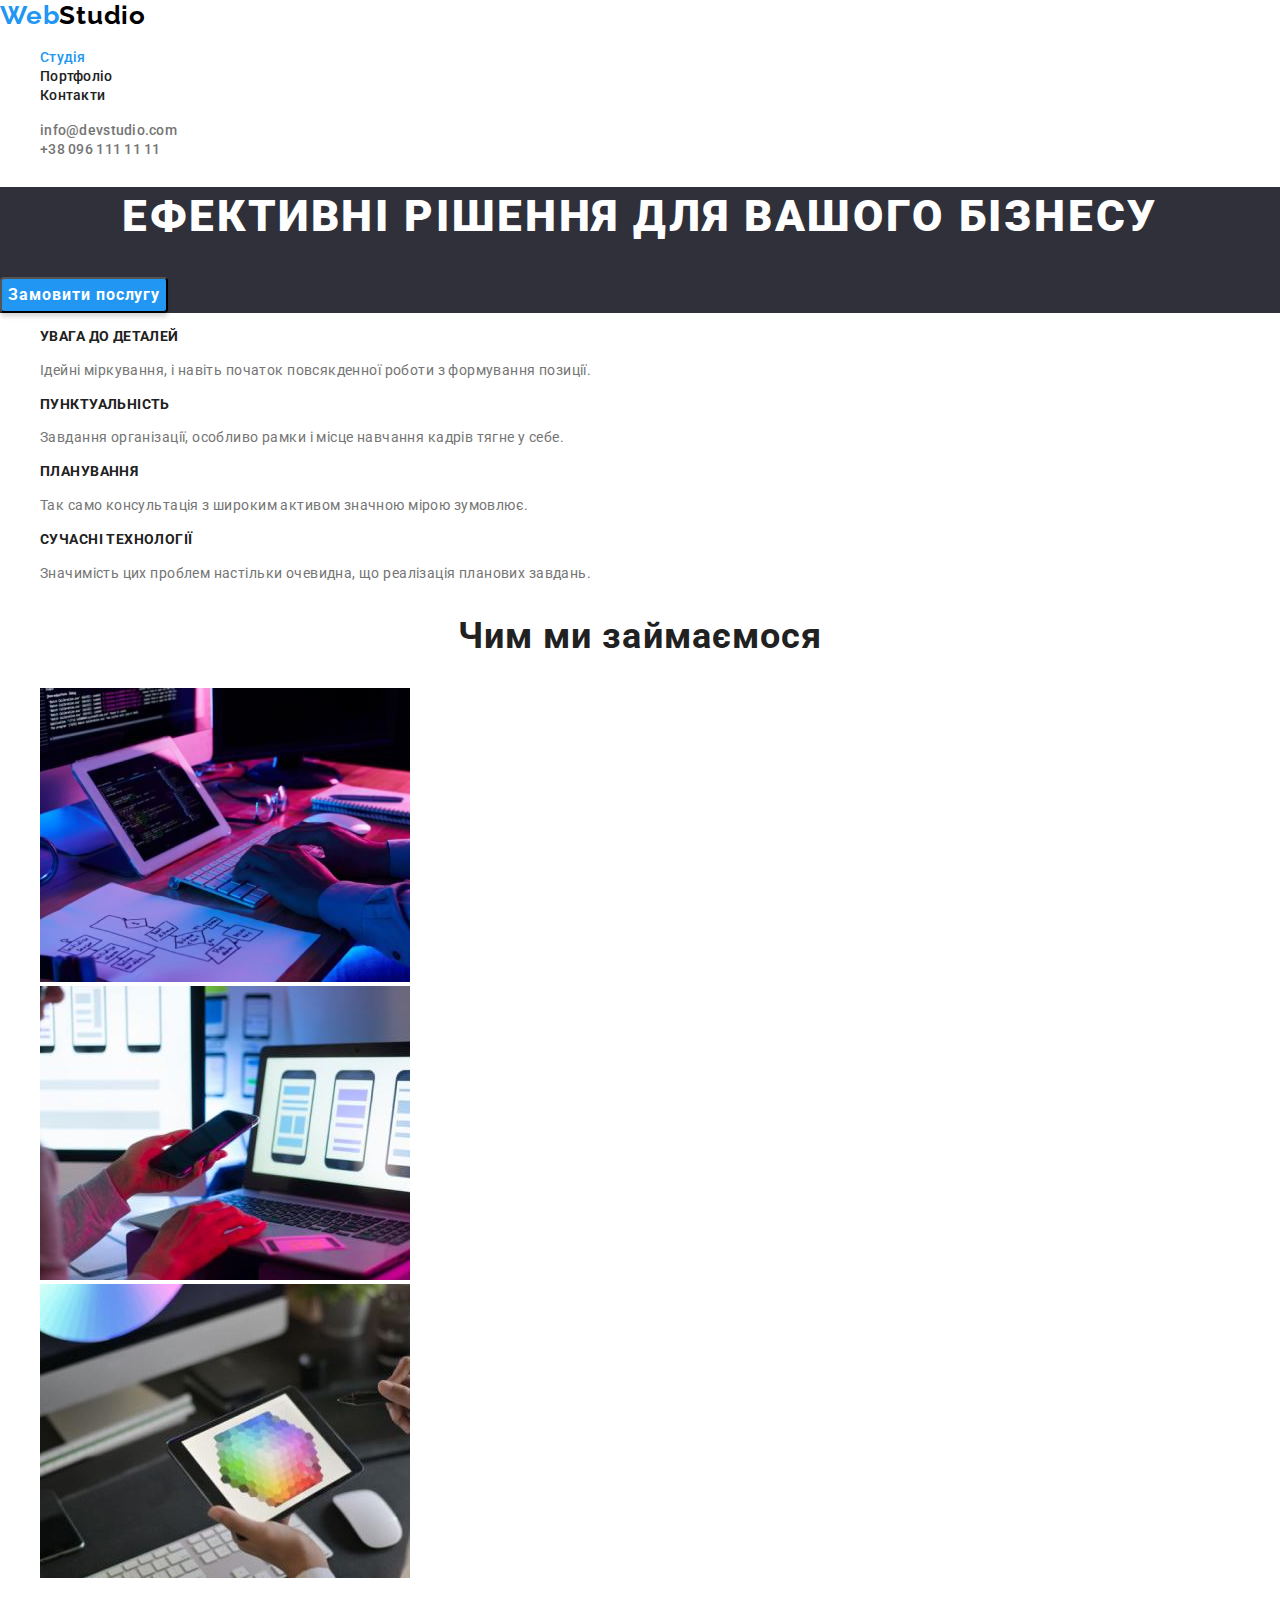
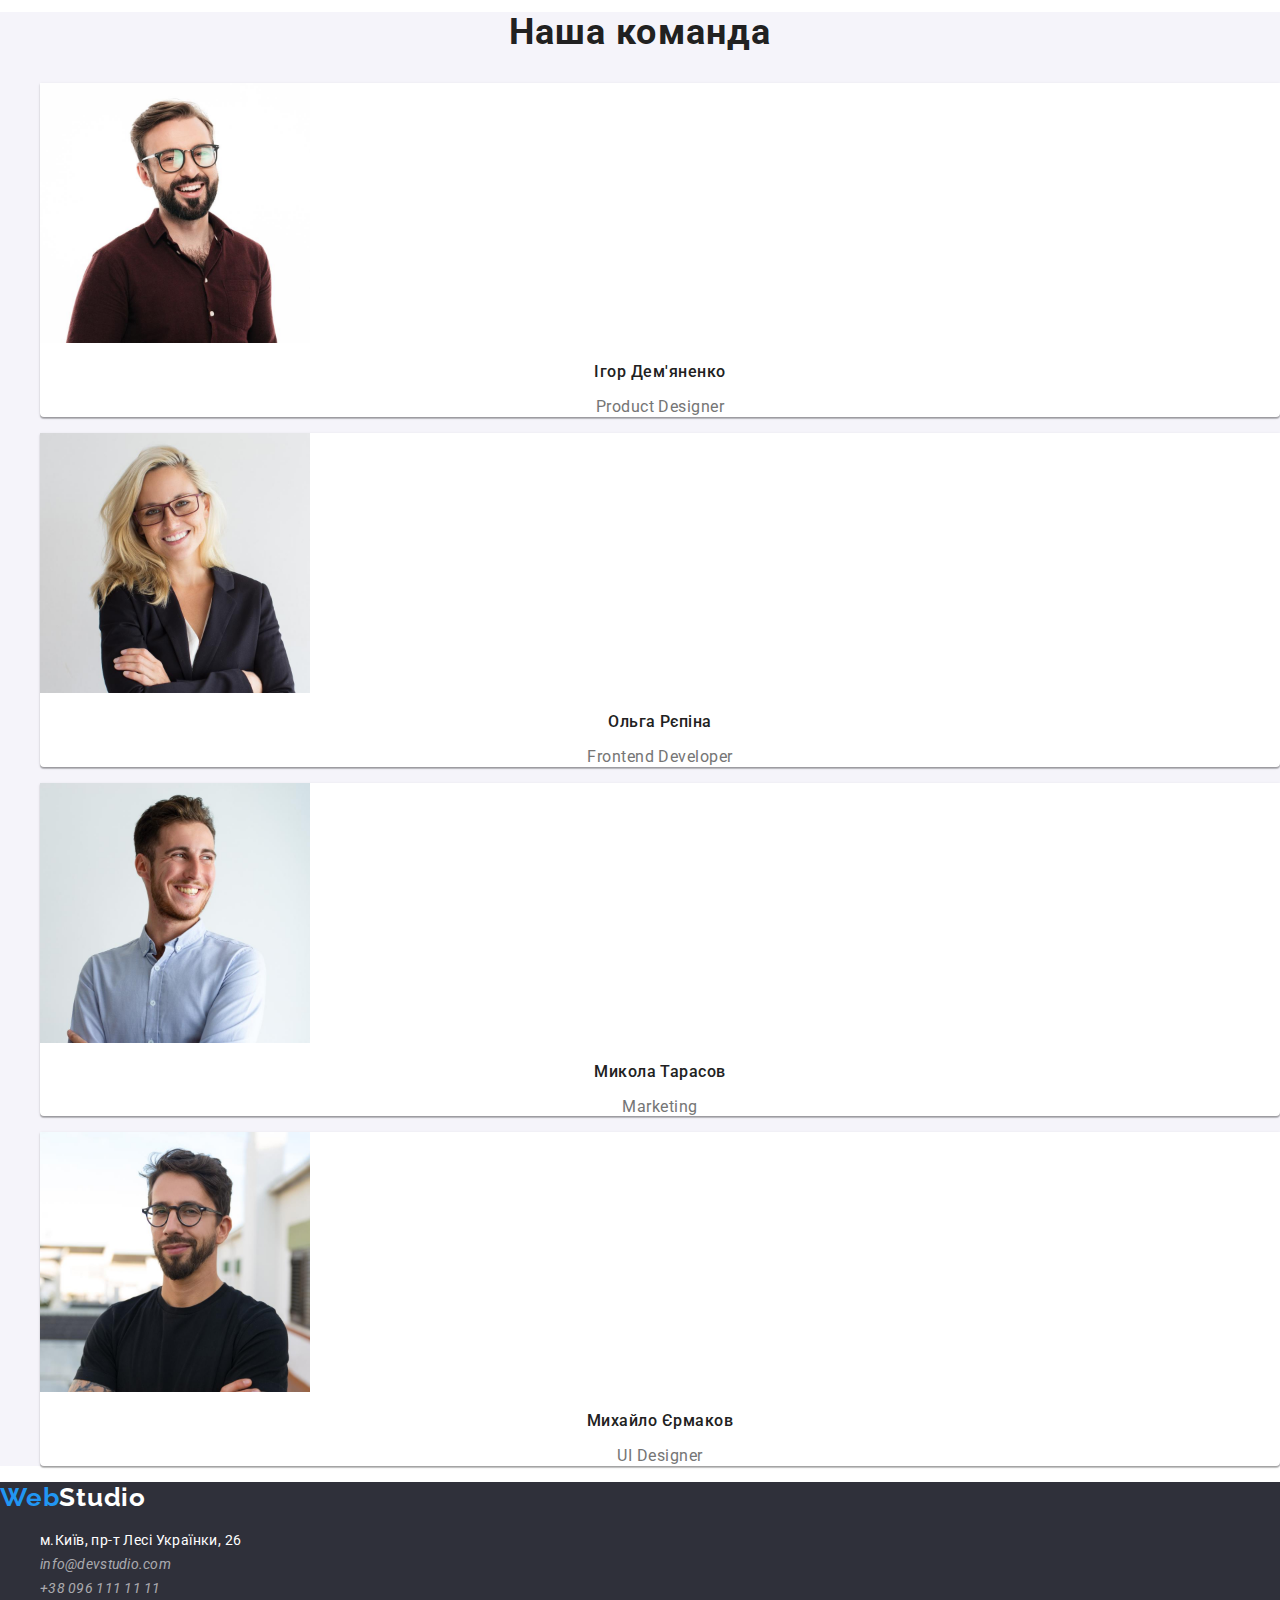
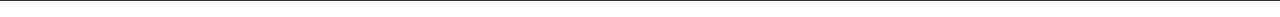
==== index.html @ 3cb0ad1c "Clone" ====
<!DOCTYPE html>
<html lang="en">
  <head>
    <meta charset="UTF-8" />
    <meta http-equiv="X-UA-Compatible" content="IE=edge" />
    <meta name="viewport" content="width=device-width, initial-scale=1.0" />
    <title>Web Studio</title>
    <link rel="preconnect" href="https://fonts.googleapis.com" />
    <link rel="preconnect" href="https://fonts.gstatic.com" crossorigin />
    <link
      href="https://fonts.googleapis.com/css2?family=Raleway:wght@700&family=Roboto:wght@400;500;700;900&display=swap"
      rel="stylesheet"
    />
    <link rel="stylesheet" href="./css/styles.css" />
  </head>
  <body>
    <!-- upper upper head-->
    <header>
      <nav>
        <a class="link" href="./index.html" rel="nofollow noopener noreferrer"><span class="logo fpart">Web</span><span class="logo spart">Studio</span></a>
        <ul class="ul">
          <li><a class="link nav current" href="./index.html">Студія</a></li>
          <li>
            <a
              class="link nav"
              href="./portfolio.html"
              rel="nofollow noopener noreferrer"
              >Портфоліо</a
            >
          </li>
          <li>
            <a class="link nav" href="" rel="nofollow noopener noreferrer"
              >Контакти</a
            >
          </li>
        </ul>
      </nav>
      <ul class="ul">
        <li>
          <a class="link tel-mail" href="mailto:info@devstudio.com"
            >info@devstudio.com</a
          >
        </li>
        <li>
          <a class="link tel-mail" href="tel:+380961111111"
            >+38 096 111 11 11</a
          >
        </li>
      </ul>
    </header>
    <!-- Main content -->
    <main>
      <!-- main head -->
      <section class="head-section">
        <h1 class="head-title">Ефективні рішення для вашого бізнесу</h1>
        <button class="btn" type="button">Замовити послугу</button>
      </section>
      <!-- features -->
      <section class="feat-section">
        <h2 class="visually-hidden">Особливості</h2>
        <ul class="ul">
          <li>
            <h3 class="feat-title">УВАГА ДО ДЕТАЛЕЙ</h3>
            <p class="feat-text">
              Ідейні міркування, і навіть початок повсякденної роботи з
              формування позиції.
            </p>
          </li>
          <li>
            <h3 class="feat-title">ПУНКТУАЛЬНІСТЬ</h3>
            <p class="feat-text">
              Завдання організації, особливо рамки і місце навчання кадрів тягне
              у себе.
            </p>
          </li>
          <li>
            <h3 class="feat-title">ПЛАНУВАННЯ</h3>
            <p class="feat-text">
              Так само консультація з широким активом значною мірою зумовлює.
            </p>
          </li>
          <li>
            <h3 class="feat-title">СУЧАСНІ ТЕХНОЛОГІЇ</h3>
            <p class="feat-text">
              Значимість цих проблем настільки очевидна, що реалізація планових
              завдань.
            </p>
          </li>
        </ul>
      </section>
      <!-- what we do -->
      <section class="wwd">
        <h2 class="wwd-title">Чим ми займаємося</h2>
        <ul class="ul">
          <li>
            <a class="link" href=""
              ><img
                src="./img/1.jpg"
                alt="Десктопні додатки"
                width="370"
                height="294"
            /></a>
          </li>
          <li>
            <a class="link" href=""
              ><img
                src="./img/7.jpg"
                alt="Мобільні додатки"
                width="370"
                height="294"
            /></a>
          </li>
          <li>
            <a class="link" href=""
              ><img
                src="./img/2.jpg"
                alt="Дизайнерські рішення"
                width="370"
                height="294"
            /></a>
          </li>
        </ul>
      </section>
      <!-- team -->
      <section class="team-section">
        <h2 class="team-title">Наша команда</h2>
        <ul class="ul">
          <li class="our-team">
            <img
              src="./img/6.jpg"
              alt="Фото Ігоря Дем'яненко"
              width="270"
              height="260"
            />
            <h3 class="name-team">Ігор Дем'яненко</h3>
            <p class="post-team">Product Designer</p>
          </li>
          <li class="our-team">
            <img
              src="./img/3.jpg"
              alt="Фото Ольги Рєпіної"
              width="270"
              height="260"
            />
            <h3 class="name-team">Ольга Рєпіна</h3>
            <p class="post-team">Frontend Developer</p>
          </li>
          <li class="our-team">
            <img
              src="./img/4.jpg"
              alt="Фото Миколи Тарасова"
              width="270"
              height="260"
            />
            <h3 class="name-team">Микола Тарасов</h3>
            <p class="post-team">Marketing</p>
          </li>
          <li class="our-team">
            <img
              src="./img/5.jpg"
              alt="Фото Михайла Єрмакова"
              width="270"
              height="260"
            />
            <h3 class="name-team">Михайло Єрмаков</h3>
            <p class="post-team">UI Designer</p>
          </li>
        </ul>
      </section>
    </main>
    <!-- footer nav -->
    <footer class="footer-page">
      <a class="link" href="./index.html" rel="nofollow noopener noreferrer"><span class="logo fpart">Web</span><span
          class="logo spart-two">Studio</span></a>
      <address>
        <ul class="ul">
          <li><a href="https://goo.gl/maps/7EX5AYGq3iekq83L7" class="link nav-adress" target="_blank"
              rel="nofollow noopener noreferrer">м.Київ, пр-т Лесі Українки, 26</a>
          </li>
          <li>
            <a class="link nav footer-tel-mail" href="mailto:info@devstudio.com">info@devstudio.com</a>
          </li>
          <li>
            <a class="link nav footer-tel-mail" href="tel:+380961111111">+38 096 111 11 11</a>
          </li>
        </ul>
      </address>
    </footer>
  </body>
</html>
---- css/styles.css ----
/*main page*/
:root {
  --main-font-color: #212121;
  --secondary-font-color: #2196f3;
  --secondary-font-family: "Raleway", sans-serif;
  --bg-color: #ffffff;
  --color-telmail: #757575;
}

body {
  margin: 0;
  font-family: "Roboto", sans-serif;
  color: var(--main-font-color);
  background-color: var(--bg-color);
  letter-spacing: 0.03em;
}
.ul {
  list-style: none;
}
.logo {
  font-family: "Raleway";
  font-weight: 700;
  font-size: 26px;
  line-height: 1.19;
  letter-spacing: 0.03em;
}
.fpart {
  color: var(--secondary-font-color);
}
.spart {
  color: #000000;
}
.link {
  text-decoration: none;
}

.nav {
  font-weight: 500;
  font-size: 14px;
  line-height: 1.14;
  letter-spacing: 0.02em;
  color: var(--main-font-color);
}
.nav:hover,
.nav:focus {
  color: var(--secondary-font-color);
}
.current{
  color: var(--secondary-font-color);
}
.tel-mail {
  font-weight: 500;
  font-size: 14px;
  line-height: 1.14;
  letter-spacing: 0.02em;
  color: var(--color-telmail);
}
.tel-mail:hover,
.tel-mail:focus {
  color: var(--secondary-font-color);
}
.head-section {
  background-color: #2f303a;
}
.head-title {
  font-weight: 900;
  font-size: 44px;
  line-height: 1.36;
  text-align: center;
  letter-spacing: 0.06em;
  text-transform: uppercase;
  color: var(--bg-color);
}
.btn {
  font-family: inherit;
  font-weight: 700;
  font-size: 16px;
  line-height: 1.87;
  display: flex;
  align-items: center;
  text-align: center;
  letter-spacing: 0.06em;
  color: var(--bg-color);
  background: var(--secondary-font-color);
  box-shadow: 0px 4px 4px rgba(0, 0, 0, 0.15);
  border-radius: 4px;
  cursor: pointer;
}
.btn:hover,
.btn:focus,
.btn:active {
  background-color: #188ce8;
}
.visually-hidden {
  position: absolute;
  width: 1px;
  height: 1px;
  margin: -1px;
  border: 0;
  padding: 0;
  white-space: nowrap;
  clip-path: inset(100%);
  clip: rect(0 0 0 0);
  overflow: hidden;
}
.feat-section,
.wwd {
  background-color: var(--bg-color);
}
.feat-title {
  font-weight: 700;
  font-size: 14px;
  line-height: 1.14;
  letter-spacing: 0.03em;
  text-transform: uppercase;
  color: var(--main-font-color);
}
.feat-text {
  font-weight: 400;
  font-size: 14px;
  line-height: 1.71;
  letter-spacing: 0.03em;
  color: var(--color-telmail);
}
.wwd-title {
  font-weight: 700;
  font-size: 36px;
  line-height: 1.16;
  text-align: center;
  letter-spacing: 0.03em;
  color: var(--main-font-color);
}
.team-section {
  background-color: #f5f4fa;
}
.team-title {
  font-weight: 700;
  font-size: 36px;
  line-height: 1.16;
  text-align: center;
  letter-spacing: 0.03em;
  color: var(--main-font-color);
}
.our-team {
  background-color: var(--bg-color);
  box-shadow: 0px 1px 3px rgba(0, 0, 0, 0.12), 0px 1px 1px rgba(0, 0, 0, 0.14),
    0px 2px 1px rgba(0, 0, 0, 0.2);
  border-radius: 0px 0px 4px 4px;
}
.name-team {
  font-weight: 500;
  font-size: 16px;
  line-height: 1.18;
  text-align: center;
  letter-spacing: 0.03em;
  color: var(--main-font-color);
}
.post-team {
  font-weight: 400;
  font-size: 16px;
  line-height: 1.18;
  text-align: center;
  letter-spacing: 0.03em;
  color: var(--color-telmail);
}
.footer-page {
  background-color: #2f303a;
}
.nav-adress {
  font-family: inherit;
  font-style: normal;
  font-weight: 400;
  font-size: 14px;
  line-height: 1.71;
  letter-spacing: 0.03em;
  color: var(--bg-color);
}
.nav-adress:hover,
.nav-adress:focus {
  color: var(--secondary-font-color);
}
.footer-tel-mail {
  font-weight: 400;
  font-size: 14px;
  line-height: 1.71;
  color: rgba(255, 255, 255, 0.6);
}
.spart-two {
  color: #ffffff;
}
/* portfolio */
.title{
    position: absolute;
    width: 1px;
    height: 1px;
    margin: -1px;
    border: 0;
    padding: 0;
    white-space: nowrap;
    clip-path: inset(100%);
    clip: rect(0 0 0 0);
    overflow: hidden;
}
.btn-second {
  font-family: inherit;
  font-weight: 500;
  font-size: 16px;
  line-height: 1.62;
  text-align: center;
  letter-spacing: 0.03em;
  background-color: #f5f4fa;
  cursor: pointer;
}
.btn-second:hover,
.btn-second:focus,
.btn-second:active {
  background-color: var(--secondary-font-color);
  color: var(--bg-color);
}
.li-items {
  background: #ffffff;
  border: 1px solid #eeeeee;
}
.item-title {
  font-weight: 700;
  font-size: 18px;
  line-height: 2;
  letter-spacing: 0.06em;
  color: var(--main-font-color);
}
.item-text {
  font-weight: 400;
  font-size: 16px;
  line-height: 30px;
  letter-spacing: 0.03em;
  color: #757575;
}
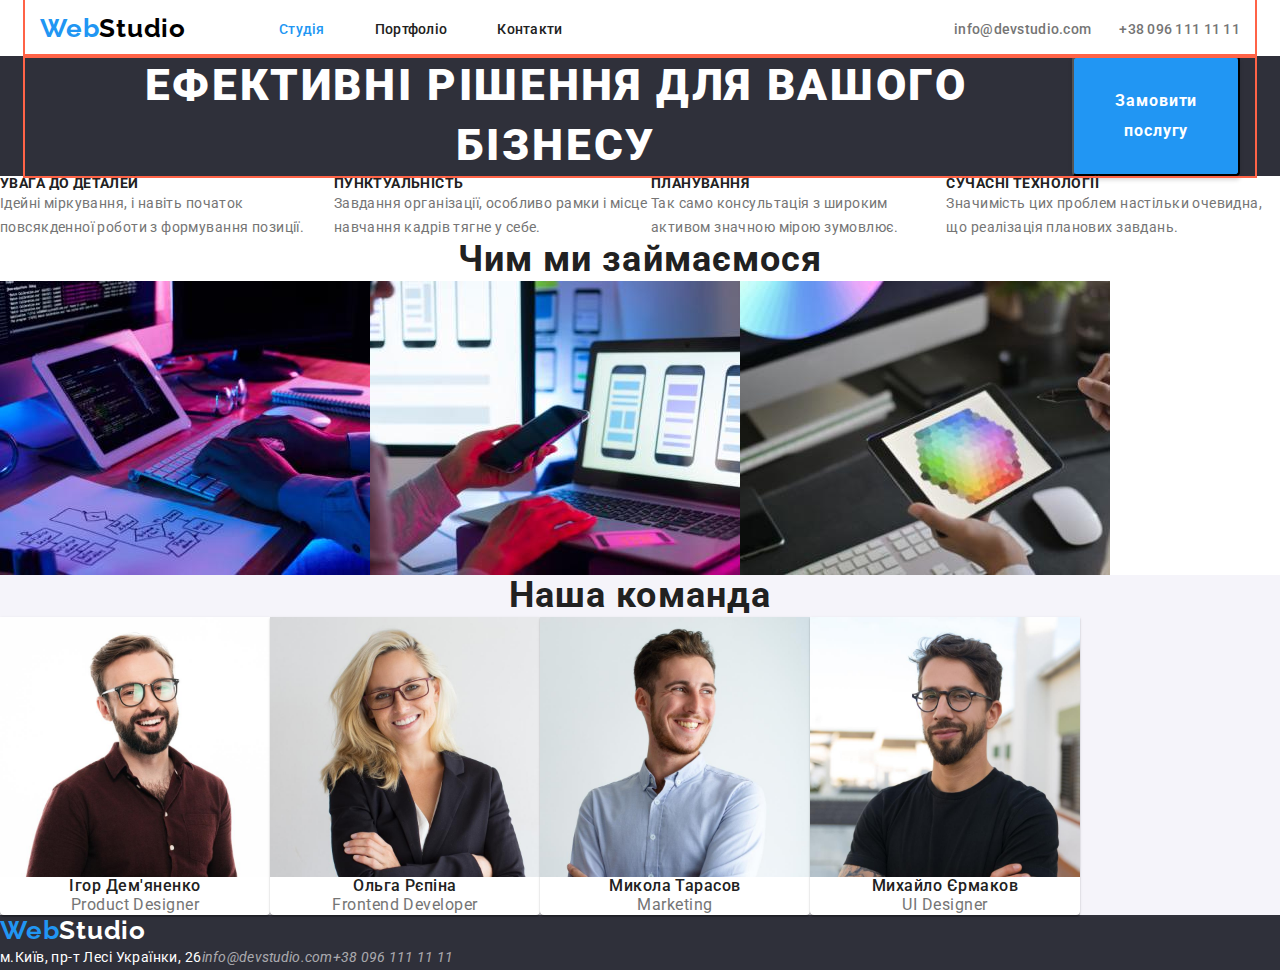
==== commit 440f703b: "Header fix" ====
--- a/index.html
+++ b/index.html
@@ -9,51 +9,47 @@
     <link rel="preconnect" href="https://fonts.gstatic.com" crossorigin />
     <link
       href="https://fonts.googleapis.com/css2?family=Raleway:wght@700&family=Roboto:wght@400;500;700;900&display=swap"
-      rel="stylesheet"
-    />
+      rel="stylesheet"/>
+    <link rel="stylesheet" href="https://cdnjs.cloudflare.com/ajax/libs/modern-normalize/1.1.0/modern-normalize.min.css"
+      integrity="sha512-wpPYUAdjBVSE4KJnH1VR1HeZfpl1ub8YT/NKx4PuQ5NmX2tKuGu6U/JRp5y+Y8XG2tV+wKQpNHVUX03MfMFn9Q=="
+      crossorigin="anonymous" referrerpolicy="no-referrer" />
     <link rel="stylesheet" href="./css/styles.css" />
   </head>
   <body>
-    <!-- upper upper head-->
+    <!-- upper head-->
     <header>
-      <nav>
-        <a class="link" href="./index.html" rel="nofollow noopener noreferrer"><span class="logo fpart">Web</span><span class="logo spart">Studio</span></a>
-        <ul class="ul">
+    <div class="header-container container">
+      <nav class="header-nav">
+        <a class="link" href="./index.html" rel="nofollow noopener noreferrer"><span class="logo fpart">Web</span><span
+            class="logo spart">Studio</span></a>
+        <ul class="ul list-nav">
           <li><a class="link nav current" href="./index.html">Студія</a></li>
           <li>
-            <a
-              class="link nav"
-              href="./portfolio.html"
-              rel="nofollow noopener noreferrer"
-              >Портфоліо</a
-            >
+            <a class="link nav" href="./portfolio.html" rel="nofollow noopener noreferrer">Портфоліо</a>
           </li>
           <li>
-            <a class="link nav" href="" rel="nofollow noopener noreferrer"
-              >Контакти</a
-            >
+            <a class="link nav" href="" rel="nofollow noopener noreferrer">Контакти</a>
           </li>
         </ul>
       </nav>
-      <ul class="ul">
+      <ul class="ul header-ul">
         <li>
-          <a class="link tel-mail" href="mailto:info@devstudio.com"
-            >info@devstudio.com</a
-          >
+          <a class="link tel-mail" href="mailto:info@devstudio.com">info@devstudio.com</a>
         </li>
         <li>
-          <a class="link tel-mail" href="tel:+380961111111"
-            >+38 096 111 11 11</a
-          >
+          <a class="link tel-mail" href="tel:+380961111111">+38 096 111 11 11</a>
         </li>
       </ul>
+    </div>
     </header>
     <!-- Main content -->
     <main>
       <!-- main head -->
       <section class="head-section">
-        <h1 class="head-title">Ефективні рішення для вашого бізнесу</h1>
+        <div class="container main">
+          <h1 class="head-title">Ефективні рішення для вашого бізнесу</h1>
         <button class="btn" type="button">Замовити послугу</button>
+      </div>
       </section>
       <!-- features -->
       <section class="feat-section">
--- a/css/styles.css
+++ b/css/styles.css
@@ -1,4 +1,4 @@
-/*main page*/
+/*main css start*/
 :root {
   --main-font-color: #212121;
   --secondary-font-color: #2196f3;
@@ -6,7 +6,17 @@
   --bg-color: #ffffff;
   --color-telmail: #757575;
 }
-
+h1, h2, h3, p, ul, li{
+  margin: 0;
+  padding: 0;
+}
+.container{
+  padding:0 15px;
+  width: 1200px;
+  margin: auto;
+  display: flex;
+  outline: 2px solid tomato;
+}
 body {
   margin: 0;
   font-family: "Roboto", sans-serif;
@@ -14,7 +24,29 @@
   background-color: var(--bg-color);
   letter-spacing: 0.03em;
 }
+img{
+  display: block;
+}
+/* main css end */
+
+/* header start */
+.header-container{
+  height: 56px;
+  display: flex;
+  align-items: center;
+  justify-content: space-between;
+}
+.header-nav{
+  display: flex;
+  align-items: center;
+}
+.list-nav{
+  display: flex;
+  margin-left: 93px;
+  gap: 50px;
+}
 .ul {
+  display: flex;
   list-style: none;
 }
 .logo {
@@ -49,6 +81,8 @@
   color: var(--secondary-font-color);
 }
 .tel-mail {
+  
+  margin-left: 28px;
   font-weight: 500;
   font-size: 14px;
   line-height: 1.14;
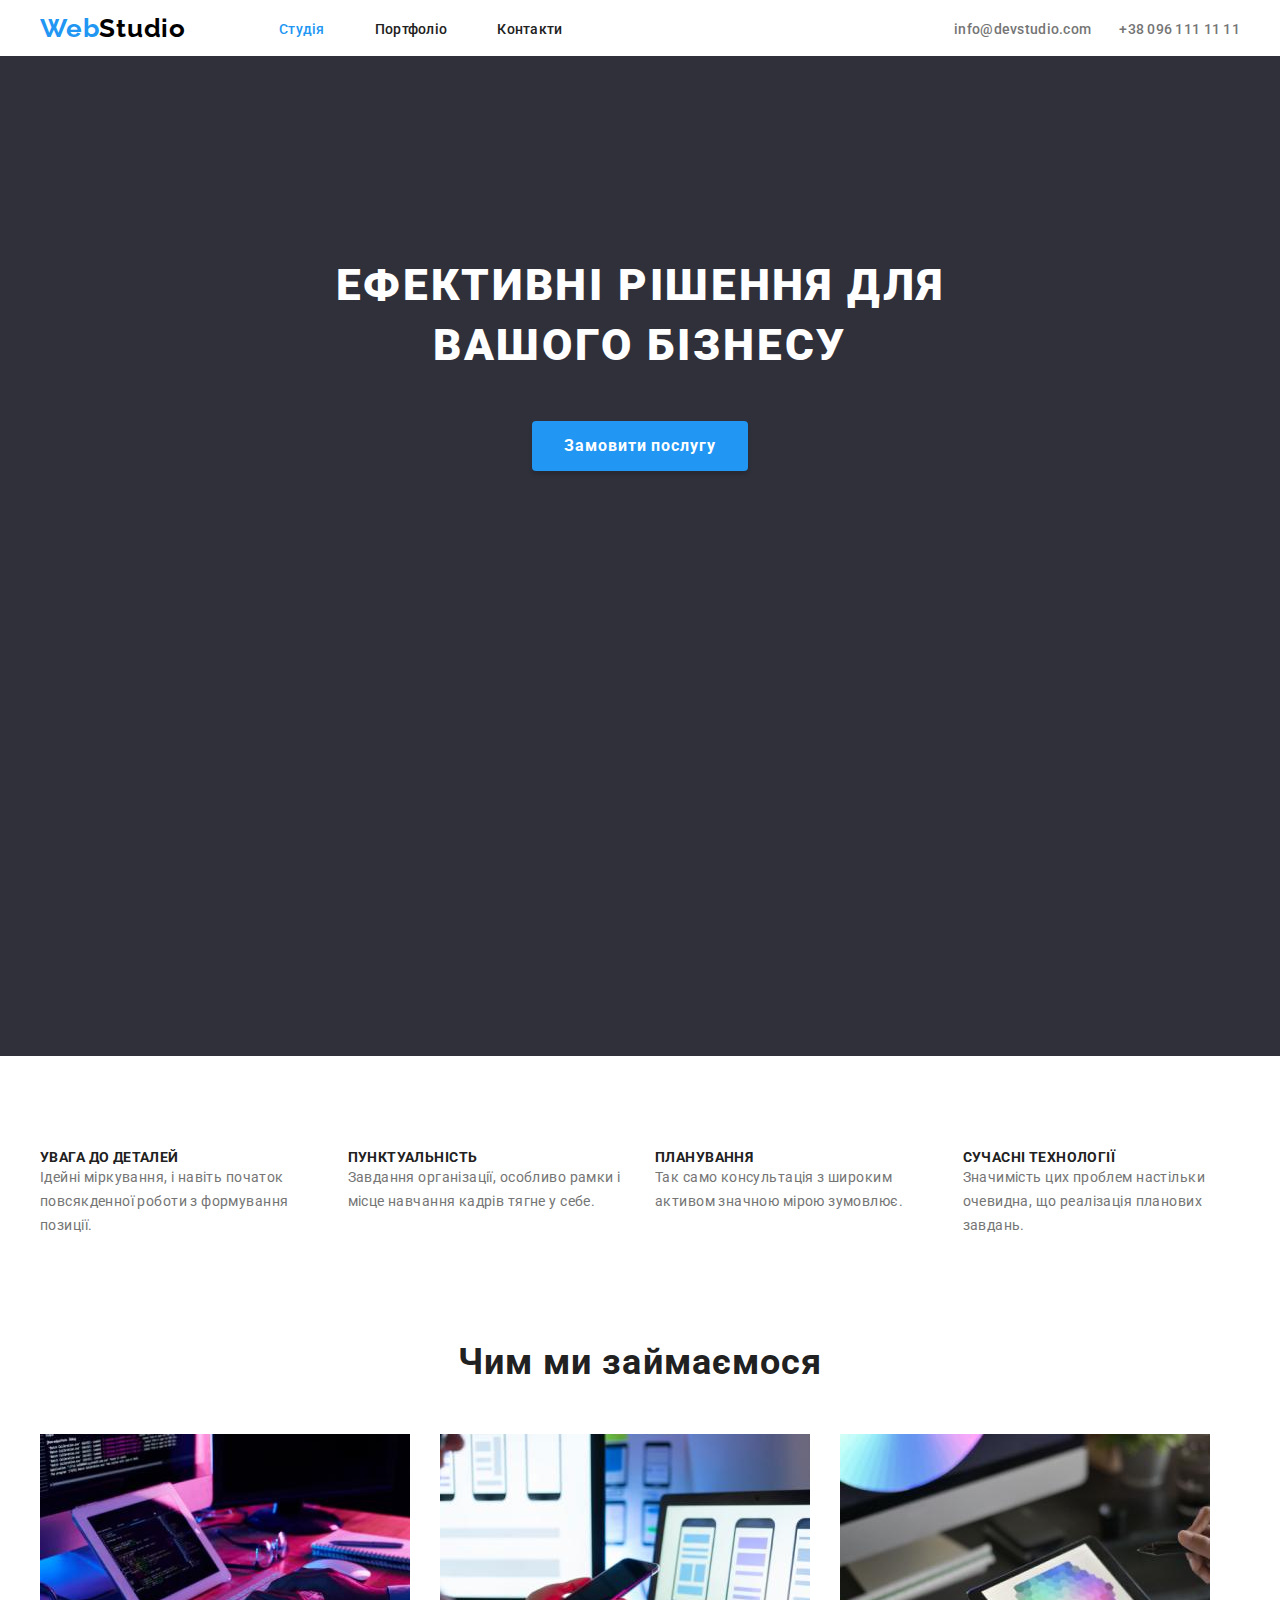
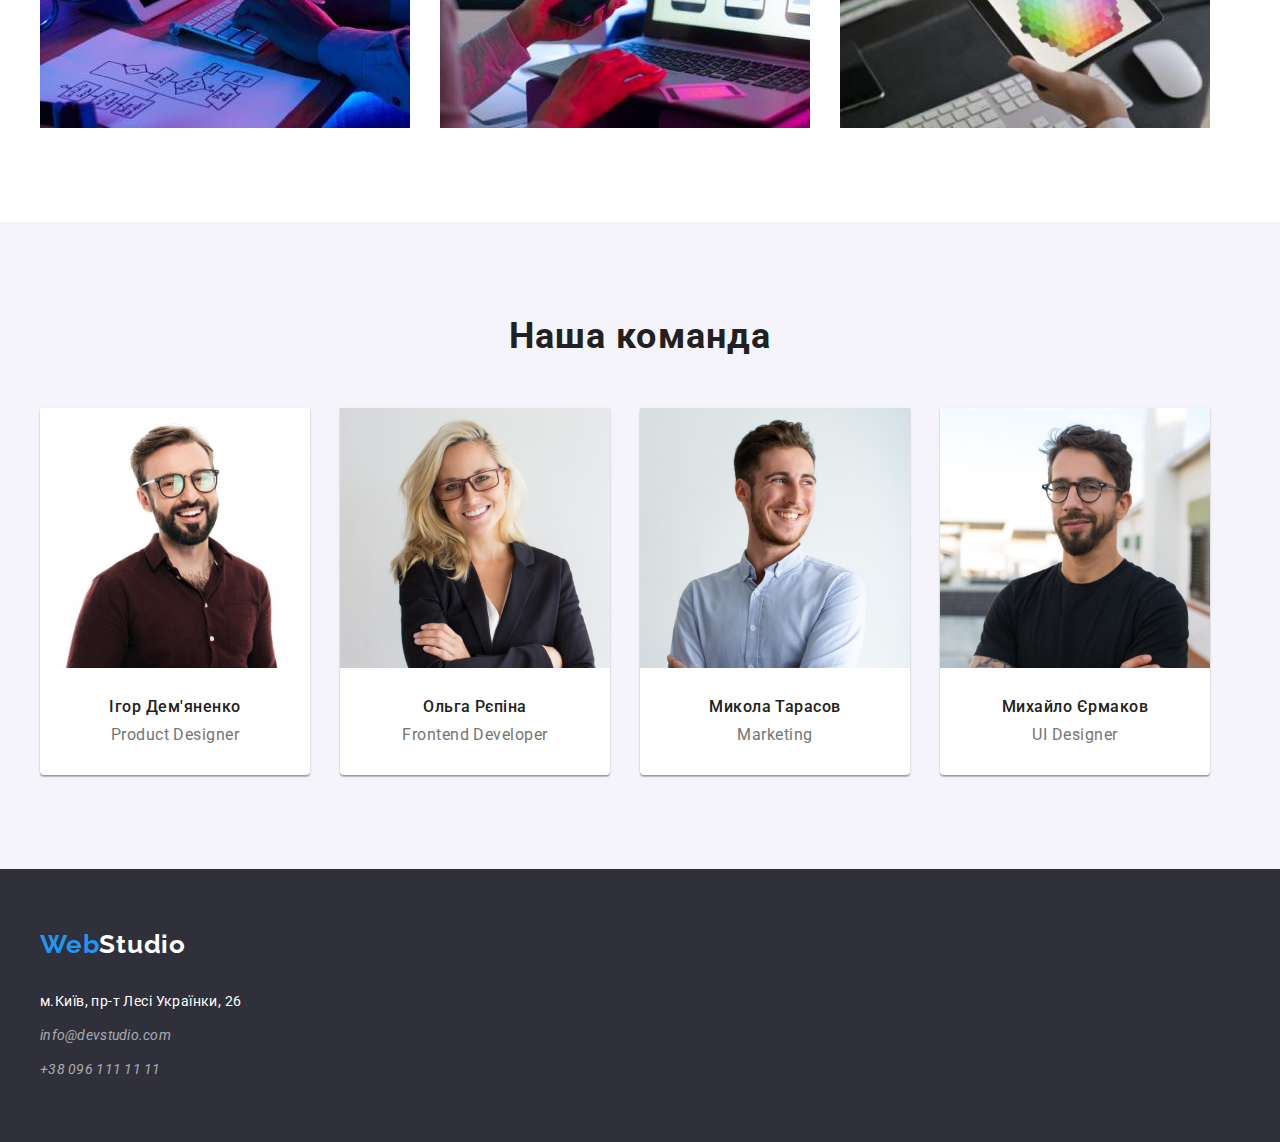
==== commit cb058404: "Alpha build" ====
--- a/index.html
+++ b/index.html
@@ -1,23 +1,24 @@
 <!DOCTYPE html>
 <html lang="en">
-  <head>
-    <meta charset="UTF-8" />
-    <meta http-equiv="X-UA-Compatible" content="IE=edge" />
-    <meta name="viewport" content="width=device-width, initial-scale=1.0" />
-    <title>Web Studio</title>
-    <link rel="preconnect" href="https://fonts.googleapis.com" />
-    <link rel="preconnect" href="https://fonts.gstatic.com" crossorigin />
-    <link
-      href="https://fonts.googleapis.com/css2?family=Raleway:wght@700&family=Roboto:wght@400;500;700;900&display=swap"
-      rel="stylesheet"/>
-    <link rel="stylesheet" href="https://cdnjs.cloudflare.com/ajax/libs/modern-normalize/1.1.0/modern-normalize.min.css"
-      integrity="sha512-wpPYUAdjBVSE4KJnH1VR1HeZfpl1ub8YT/NKx4PuQ5NmX2tKuGu6U/JRp5y+Y8XG2tV+wKQpNHVUX03MfMFn9Q=="
-      crossorigin="anonymous" referrerpolicy="no-referrer" />
-    <link rel="stylesheet" href="./css/styles.css" />
-  </head>
-  <body>
-    <!-- upper head-->
-    <header>
+
+<head>
+  <meta charset="UTF-8" />
+  <meta http-equiv="X-UA-Compatible" content="IE=edge" />
+  <meta name="viewport" content="width=device-width, initial-scale=1.0" />
+  <title>Web Studio</title>
+  <link rel="preconnect" href="https://fonts.googleapis.com" />
+  <link rel="preconnect" href="https://fonts.gstatic.com" crossorigin />
+  <link href="https://fonts.googleapis.com/css2?family=Raleway:wght@700&family=Roboto:wght@400;500;700;900&display=swap"
+    rel="stylesheet" />
+  <link rel="stylesheet" href="https://cdnjs.cloudflare.com/ajax/libs/modern-normalize/1.1.0/modern-normalize.min.css"
+    integrity="sha512-wpPYUAdjBVSE4KJnH1VR1HeZfpl1ub8YT/NKx4PuQ5NmX2tKuGu6U/JRp5y+Y8XG2tV+wKQpNHVUX03MfMFn9Q=="
+    crossorigin="anonymous" referrerpolicy="no-referrer" />
+  <link rel="stylesheet" href="./css/styles.css" />
+</head>
+
+<body>
+  <!-- upper head-->
+  <header>
     <div class="header-container container">
       <nav class="header-nav">
         <a class="link" href="./index.html" rel="nofollow noopener noreferrer"><span class="logo fpart">Web</span><span
@@ -32,7 +33,7 @@
           </li>
         </ul>
       </nav>
-      <ul class="ul header-ul">
+      <ul class="ul tel-list">
         <li>
           <a class="link tel-mail" href="mailto:info@devstudio.com">info@devstudio.com</a>
         </li>
@@ -41,41 +42,40 @@
         </li>
       </ul>
     </div>
-    </header>
-    <!-- Main content -->
-    <main>
-      <!-- main head -->
-      <section class="head-section">
-        <div class="container main">
-          <h1 class="head-title">Ефективні рішення для вашого бізнесу</h1>
-        <button class="btn" type="button">Замовити послугу</button>
-      </div>
-      </section>
-      <!-- features -->
-      <section class="feat-section">
-        <h2 class="visually-hidden">Особливості</h2>
-        <ul class="ul">
-          <li>
+  </header>
+  <!-- Main content -->
+  <main>
+    <!-- main head -->
+    <section class="head-section">
+      <h1 class="head-title">Ефективні рішення для<br>вашого бізнесу</br></h1>
+      <button class="btn btn-header" type="button">Замовити послугу</button>
+    </section>
+    <!-- features -->
+    <section class="feat-section">
+      <h2 class="visually-hidden">Особливості</h2>
+      <div class="container feat-container">
+        <ul class="ul feat-ul">
+          <li class="feat-item">
             <h3 class="feat-title">УВАГА ДО ДЕТАЛЕЙ</h3>
             <p class="feat-text">
               Ідейні міркування, і навіть початок повсякденної роботи з
               формування позиції.
             </p>
           </li>
-          <li>
+          <li class="feat-item">
             <h3 class="feat-title">ПУНКТУАЛЬНІСТЬ</h3>
             <p class="feat-text">
               Завдання організації, особливо рамки і місце навчання кадрів тягне
               у себе.
             </p>
           </li>
-          <li>
+          <li class="feat-item">
             <h3 class="feat-title">ПЛАНУВАННЯ</h3>
             <p class="feat-text">
               Так само консультація з широким активом значною мірою зумовлює.
             </p>
           </li>
-          <li>
+          <li class="feat-item">
             <h3 class="feat-title">СУЧАСНІ ТЕХНОЛОГІЇ</h3>
             <p class="feat-text">
               Значимість цих проблем настільки очевидна, що реалізація планових
@@ -83,104 +83,74 @@
             </p>
           </li>
         </ul>
-      </section>
-      <!-- what we do -->
-      <section class="wwd">
-        <h2 class="wwd-title">Чим ми займаємося</h2>
-        <ul class="ul">
-          <li>
-            <a class="link" href=""
-              ><img
-                src="./img/1.jpg"
-                alt="Десктопні додатки"
-                width="370"
-                height="294"
-            /></a>
+      </div>
+    </section>
+    <!-- what we do -->
+    <section class="wwd">
+      <h2 class="wwd-title">Чим ми займаємося</h2>
+      <div class="container">
+        <ul class="ul wwd-container">
+          <li class="wwd-item">
+            <a class="link" href=""><img src="./img/1.jpg" alt="Десктопні додатки" width="370" height="294" /></a>
           </li>
-          <li>
-            <a class="link" href=""
-              ><img
-                src="./img/7.jpg"
-                alt="Мобільні додатки"
-                width="370"
-                height="294"
-            /></a>
+          <li class="wwd-item">
+            <a class="link" href=""><img src="./img/7.jpg" alt="Мобільні додатки" width="370" height="294" /></a>
           </li>
-          <li>
-            <a class="link" href=""
-              ><img
-                src="./img/2.jpg"
-                alt="Дизайнерські рішення"
-                width="370"
-                height="294"
-            /></a>
+          <li class="wwd-item">
+            <a class="link" href=""><img src="./img/2.jpg" alt="Дизайнерські рішення" width="370" height="294" /></a>
           </li>
         </ul>
-      </section>
-      <!-- team -->
-      <section class="team-section">
-        <h2 class="team-title">Наша команда</h2>
-        <ul class="ul">
+      </div>
+    </section>
+    <!-- team -->
+    <section class="team-section">
+      <h2 class="team-title">Наша команда</h2>
+      <div class="container">
+        <ul class="ul team-container">
           <li class="our-team">
-            <img
-              src="./img/6.jpg"
-              alt="Фото Ігоря Дем'яненко"
-              width="270"
-              height="260"
-            />
+            <img src="./img/6.jpg" alt="Фото Ігоря Дем'яненко" width="270" height="260" />
             <h3 class="name-team">Ігор Дем'яненко</h3>
             <p class="post-team">Product Designer</p>
           </li>
           <li class="our-team">
-            <img
-              src="./img/3.jpg"
-              alt="Фото Ольги Рєпіної"
-              width="270"
-              height="260"
-            />
+            <img src="./img/3.jpg" alt="Фото Ольги Рєпіної" width="270" height="260" />
             <h3 class="name-team">Ольга Рєпіна</h3>
             <p class="post-team">Frontend Developer</p>
           </li>
           <li class="our-team">
-            <img
-              src="./img/4.jpg"
-              alt="Фото Миколи Тарасова"
-              width="270"
-              height="260"
-            />
+            <img src="./img/4.jpg" alt="Фото Миколи Тарасова" width="270" height="260" />
             <h3 class="name-team">Микола Тарасов</h3>
             <p class="post-team">Marketing</p>
           </li>
           <li class="our-team">
-            <img
-              src="./img/5.jpg"
-              alt="Фото Михайла Єрмакова"
-              width="270"
-              height="260"
-            />
+            <img src="./img/5.jpg" alt="Фото Михайла Єрмакова" width="270" height="260" />
             <h3 class="name-team">Михайло Єрмаков</h3>
             <p class="post-team">UI Designer</p>
           </li>
         </ul>
-      </section>
-    </main>
-    <!-- footer nav -->
-    <footer class="footer-page">
-      <a class="link" href="./index.html" rel="nofollow noopener noreferrer"><span class="logo fpart">Web</span><span
-          class="logo spart-two">Studio</span></a>
+      </div>
+    </section>
+  </main>
+  <!-- footer nav -->
+  <footer class="footer-page">
+    <div class="container">
+      <a class="link footer-logo" href="./index.html" rel="nofollow noopener noreferrer"><span
+          class="logo fpart">Web</span><span class="logo spart-two">Studio</span></a>
       <address>
-        <ul class="ul">
-          <li><a href="https://goo.gl/maps/7EX5AYGq3iekq83L7" class="link nav-adress" target="_blank"
-              rel="nofollow noopener noreferrer">м.Київ, пр-т Лесі Українки, 26</a>
+        <ul class="ul footer-nav">
+          <li class="footer-item"><a href="https://goo.gl/maps/7EX5AYGq3iekq83L7" class="link nav-adress"
+              target="_blank" rel="nofollow noopener noreferrer">м.Київ, пр-т Лесі Українки, 26</a>
           </li>
-          <li>
+          <li class="footer-item">
             <a class="link nav footer-tel-mail" href="mailto:info@devstudio.com">info@devstudio.com</a>
           </li>
-          <li>
+          <li class="footer-item">
             <a class="link nav footer-tel-mail" href="tel:+380961111111">+38 096 111 11 11</a>
           </li>
         </ul>
       </address>
-    </footer>
-  </body>
-</html>
+    </div>
+  </footer>
+</body>
+
+</html>--- a/css/styles.css
+++ b/css/styles.css
@@ -10,13 +10,6 @@
   margin: 0;
   padding: 0;
 }
-.container{
-  padding:0 15px;
-  width: 1200px;
-  margin: auto;
-  display: flex;
-  outline: 2px solid tomato;
-}
 body {
   margin: 0;
   font-family: "Roboto", sans-serif;
@@ -27,9 +20,21 @@
 img{
   display: block;
 }
+.container {
+  padding: 0 15px;
+  width: 1200px;
+  margin: auto;
+  /* display: flex; */
+}
+.ul {
+  list-style: none;
+}
 /* main css end */
 
 /* header start */
+.header-portfolio{
+  border-bottom: 1px solid #ECECEC;
+}
 .header-container{
   height: 56px;
   display: flex;
@@ -45,9 +50,9 @@
   margin-left: 93px;
   gap: 50px;
 }
-.ul {
-  display: flex;
-  list-style: none;
+.tel-list{
+  display: flex;
+
 }
 .logo {
   font-family: "Raleway";
@@ -65,7 +70,6 @@
 .link {
   text-decoration: none;
 }
-
 .nav {
   font-weight: 500;
   font-size: 14px;
@@ -81,7 +85,6 @@
   color: var(--secondary-font-color);
 }
 .tel-mail {
-  
   margin-left: 28px;
   font-weight: 500;
   font-size: 14px;
@@ -93,10 +96,17 @@
 .tel-mail:focus {
   color: var(--secondary-font-color);
 }
+/* header end */
+
+/* main start */
 .head-section {
+  height: 600px;
+  padding: 200px 0;
   background-color: #2f303a;
 }
 .head-title {
+  margin-bottom: 45px;
+  text-align: center;
   font-weight: 900;
   font-size: 44px;
   line-height: 1.36;
@@ -106,6 +116,10 @@
   color: var(--bg-color);
 }
 .btn {
+  min-width: 216px;
+  min-height: 50px;
+  padding: 10px 32px;
+  border: 0;
   font-family: inherit;
   font-weight: 700;
   font-size: 16px;
@@ -125,6 +139,10 @@
 .btn:active {
   background-color: #188ce8;
 }
+.btn-header{
+  text-align: center;
+  margin: auto;
+}
 .visually-hidden {
   position: absolute;
   width: 1px;
@@ -141,6 +159,19 @@
 .wwd {
   background-color: var(--bg-color);
 }
+.feat-section{
+  padding-top: 94px;
+}
+.feat-container{
+  height: 98px;
+}
+.feat-ul{
+  display: flex;
+  gap:30px
+}
+.feat-item{
+  flex-basis: calc((100% - 90px) / 4);
+}
 .feat-title {
   font-weight: 700;
   font-size: 14px;
@@ -156,7 +187,12 @@
   letter-spacing: 0.03em;
   color: var(--color-telmail);
 }
+.wwd{
+  padding: 94px 0;
+}
 .wwd-title {
+  text-align: center;
+  margin-bottom: 50px;
   font-weight: 700;
   font-size: 36px;
   line-height: 1.16;
@@ -164,16 +200,26 @@
   letter-spacing: 0.03em;
   color: var(--main-font-color);
 }
+.wwd-container{
+  display: flex;
+  gap:30px
+}
 .team-section {
   background-color: #f5f4fa;
+  padding: 94px 0;
 }
 .team-title {
+  margin-bottom: 50px;
   font-weight: 700;
   font-size: 36px;
   line-height: 1.16;
   text-align: center;
   letter-spacing: 0.03em;
   color: var(--main-font-color);
+}
+.team-container{
+  display: flex;
+  gap: 30px;
 }
 .our-team {
   background-color: var(--bg-color);
@@ -182,6 +228,8 @@
   border-radius: 0px 0px 4px 4px;
 }
 .name-team {
+  padding-top: 30px;
+  padding-bottom: 10px;
   font-weight: 500;
   font-size: 16px;
   line-height: 1.18;
@@ -190,6 +238,7 @@
   color: var(--main-font-color);
 }
 .post-team {
+  padding-bottom: 30px;
   font-weight: 400;
   font-size: 16px;
   line-height: 1.18;
@@ -197,11 +246,25 @@
   letter-spacing: 0.03em;
   color: var(--color-telmail);
 }
+/* main end */
+
+/* footer start */
 .footer-page {
+  padding-top: 60px;
+  padding-bottom: 60px;
   background-color: #2f303a;
 }
+/* .footer-logo{
+  margin-bottom: 30px;
+} */
+.footer-nav{
+  margin-top: 30px;
+}
+.footer-item{
+  margin-top: 10px;
+  font-family: inherit;
+}
 .nav-adress {
-  font-family: inherit;
   font-style: normal;
   font-weight: 400;
   font-size: 14px;
@@ -222,20 +285,26 @@
 .spart-two {
   color: #ffffff;
 }
+/* footer end */
+
 /* portfolio */
 .title{
-    position: absolute;
-    width: 1px;
-    height: 1px;
-    margin: -1px;
-    border: 0;
-    padding: 0;
-    white-space: nowrap;
-    clip-path: inset(100%);
-    clip: rect(0 0 0 0);
-    overflow: hidden;
+  position: absolute;
+  width: 1px;
+  height: 1px;
+  margin: -1px;
+  border: 0;
+  padding: 0;
+  white-space: nowrap;
+  clip-path: inset(100%);
+  clip: rect(0 0 0 0);
+  overflow: hidden;
 }
 .btn-second {
+  padding: 6px 22px;
+  border: 0;
+  border-radius: 4px;
+  border: 0;
   font-family: inherit;
   font-weight: 500;
   font-size: 16px;
@@ -254,8 +323,12 @@
 .li-items {
   background: #ffffff;
   border: 1px solid #eeeeee;
+  width: 368px;
 }
 .item-title {
+  padding-top: 20px;
+  padding-bottom: 8px;
+  padding-left: 24px;
   font-weight: 700;
   font-size: 18px;
   line-height: 2;
@@ -263,9 +336,26 @@
   color: var(--main-font-color);
 }
 .item-text {
+  padding-bottom: 20px;
+  padding-left: 24px;
   font-weight: 400;
   font-size: 16px;
   line-height: 30px;
   letter-spacing: 0.03em;
   color: #757575;
 }
+.portfolio{
+  padding: 94px 0;
+}
+.portfolio-nav{
+  display: flex;
+  justify-content: center;
+  gap: 8px;
+}
+.portfolio-items{
+  display: flex;
+  padding-bottom: 94px;
+  padding-top: 34px;
+  gap:30px;
+  flex-wrap: wrap;
+}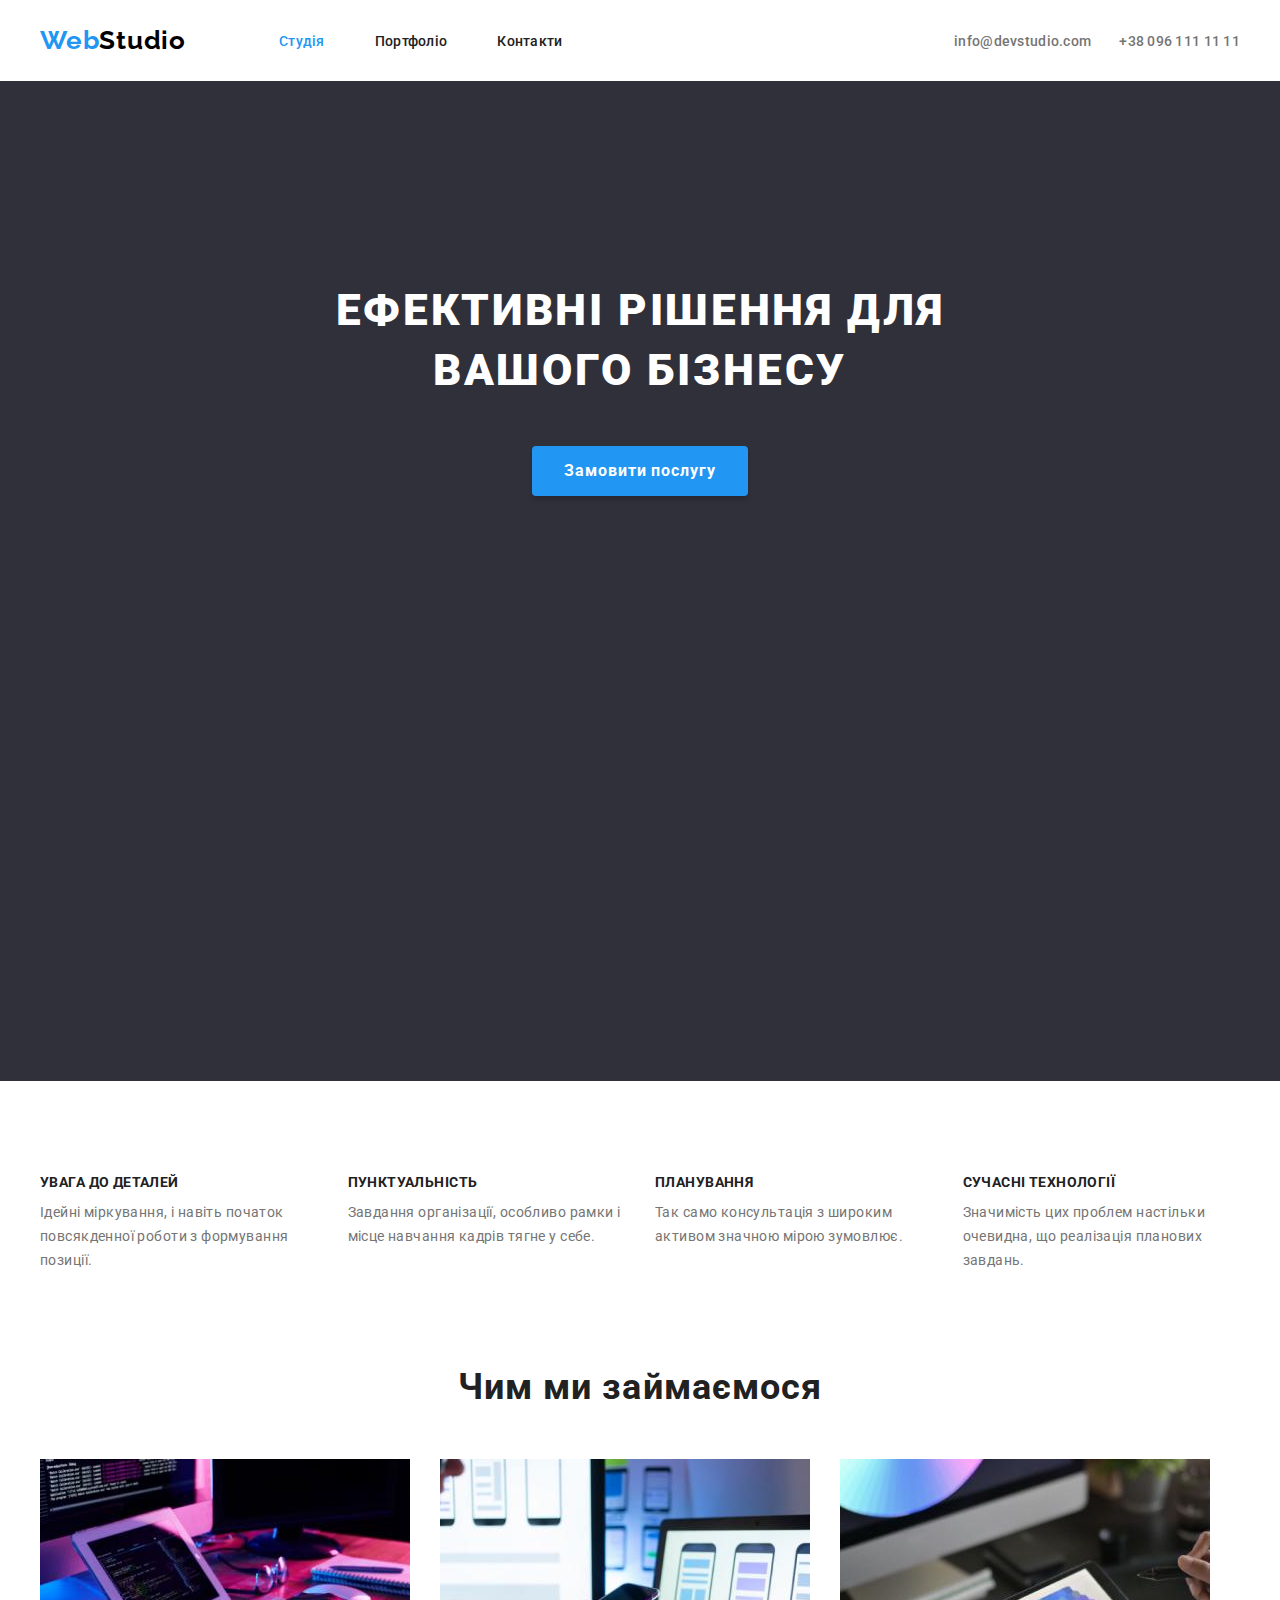
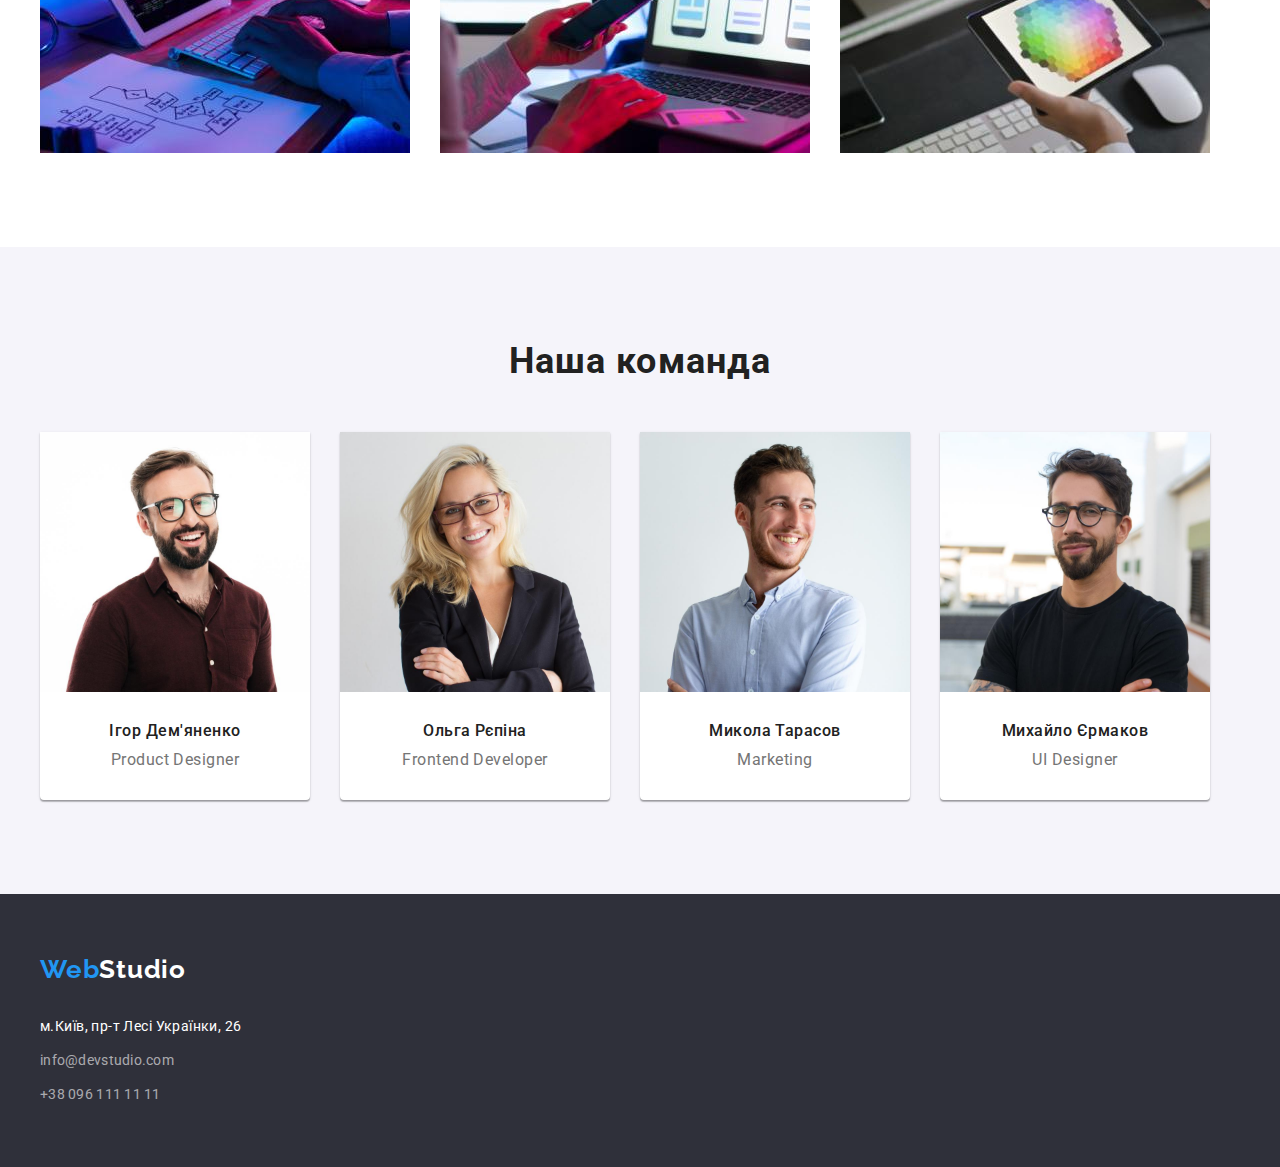
==== commit 9072c786: "Beta build" ====
--- a/index.html
+++ b/index.html
@@ -21,15 +21,15 @@
   <header>
     <div class="header-container container">
       <nav class="header-nav">
-        <a class="link" href="./index.html" rel="nofollow noopener noreferrer"><span class="logo fpart">Web</span><span
+        <a class="link list-logo" href="./index.html" rel="nofollow noopener noreferrer"><span class="logo fpart">Web</span><span
             class="logo spart">Studio</span></a>
         <ul class="ul list-nav">
-          <li><a class="link nav current" href="./index.html">Студія</a></li>
+          <li><a class="link nav current list-link" href="./index.html">Студія</a></li>
           <li>
-            <a class="link nav" href="./portfolio.html" rel="nofollow noopener noreferrer">Портфоліо</a>
+            <a class="link nav list-link" href="./portfolio.html" rel="nofollow noopener noreferrer">Портфоліо</a>
           </li>
           <li>
-            <a class="link nav" href="" rel="nofollow noopener noreferrer">Контакти</a>
+            <a class="link nav list-link" href="" rel="nofollow noopener noreferrer">Контакти</a>
           </li>
         </ul>
       </nav>
@@ -47,8 +47,10 @@
   <main>
     <!-- main head -->
     <section class="head-section">
-      <h1 class="head-title">Ефективні рішення для<br>вашого бізнесу</br></h1>
-      <button class="btn btn-header" type="button">Замовити послугу</button>
+      <div class="container">
+        <h1 class="head-title">Ефективні рішення для<br>вашого бізнесу</br></h1>
+        <button class="btn btn-header" type="button">Замовити послугу</button>
+    </div>
     </section>
     <!-- features -->
     <section class="feat-section">
@@ -109,23 +111,31 @@
         <ul class="ul team-container">
           <li class="our-team">
             <img src="./img/6.jpg" alt="Фото Ігоря Дем'яненко" width="270" height="260" />
-            <h3 class="name-team">Ігор Дем'яненко</h3>
+            <div class="team-content">
+              <h3 class="name-team">Ігор Дем'яненко</h3>
             <p class="post-team">Product Designer</p>
+          </div>
           </li>
           <li class="our-team">
             <img src="./img/3.jpg" alt="Фото Ольги Рєпіної" width="270" height="260" />
-            <h3 class="name-team">Ольга Рєпіна</h3>
+            <div class="team-content">
+              <h3 class="name-team">Ольга Рєпіна</h3>
             <p class="post-team">Frontend Developer</p>
+          </div>
           </li>
           <li class="our-team">
             <img src="./img/4.jpg" alt="Фото Миколи Тарасова" width="270" height="260" />
-            <h3 class="name-team">Микола Тарасов</h3>
-            <p class="post-team">Marketing</p>
+            <div class="team-content">
+              <h3 class="name-team">Микола Тарасов</h3>
+              <p class="post-team">Marketing</p>
+          </div>
           </li>
           <li class="our-team">
             <img src="./img/5.jpg" alt="Фото Михайла Єрмакова" width="270" height="260" />
-            <h3 class="name-team">Михайло Єрмаков</h3>
-            <p class="post-team">UI Designer</p>
+            <div class="team-content">
+              <h3 class="name-team">Михайло Єрмаков</h3>
+              <p class="post-team">UI Designer</p>
+          </div>
           </li>
         </ul>
       </div>
@@ -136,8 +146,8 @@
     <div class="container">
       <a class="link footer-logo" href="./index.html" rel="nofollow noopener noreferrer"><span
           class="logo fpart">Web</span><span class="logo spart-two">Studio</span></a>
-      <address>
-        <ul class="ul footer-nav">
+      <address class="adress">
+        <ul class="ul">
           <li class="footer-item"><a href="https://goo.gl/maps/7EX5AYGq3iekq83L7" class="link nav-adress"
               target="_blank" rel="nofollow noopener noreferrer">м.Київ, пр-т Лесі Українки, 26</a>
           </li>
--- a/css/styles.css
+++ b/css/styles.css
@@ -19,12 +19,13 @@
 }
 img{
   display: block;
+  max-width: 100%;
+  height: auto;
 }
 .container {
   padding: 0 15px;
   width: 1200px;
   margin: auto;
-  /* display: flex; */
 }
 .ul {
   list-style: none;
@@ -36,7 +37,8 @@
   border-bottom: 1px solid #ECECEC;
 }
 .header-container{
-  height: 56px;
+  /* height: 56px; */
+  /* padding: 11.5px; */
   display: flex;
   align-items: center;
   justify-content: space-between;
@@ -49,6 +51,12 @@
   display: flex;
   margin-left: 93px;
   gap: 50px;
+}
+.list-link{
+  padding: 32px 0;
+}
+.list-logo{
+  padding: 25px 0;
 }
 .tel-list{
   display: flex;
@@ -118,7 +126,6 @@
 .btn {
   min-width: 216px;
   min-height: 50px;
-  padding: 10px 32px;
   border: 0;
   font-family: inherit;
   font-weight: 700;
@@ -127,6 +134,7 @@
   display: flex;
   align-items: center;
   text-align: center;
+  justify-content: center;
   letter-spacing: 0.06em;
   color: var(--bg-color);
   background: var(--secondary-font-color);
@@ -173,6 +181,7 @@
   flex-basis: calc((100% - 90px) / 4);
 }
 .feat-title {
+  margin-bottom: 10px;
   font-weight: 700;
   font-size: 14px;
   line-height: 1.14;
@@ -220,6 +229,10 @@
 .team-container{
   display: flex;
   gap: 30px;
+}
+.team-content{
+  padding-top: 30px;
+  padding-bottom: 30px;
 }
 .our-team {
   background-color: var(--bg-color);
@@ -228,8 +241,7 @@
   border-radius: 0px 0px 4px 4px;
 }
 .name-team {
-  padding-top: 30px;
-  padding-bottom: 10px;
+  margin-bottom: 10px;
   font-weight: 500;
   font-size: 16px;
   line-height: 1.18;
@@ -238,7 +250,6 @@
   color: var(--main-font-color);
 }
 .post-team {
-  padding-bottom: 30px;
   font-weight: 400;
   font-size: 16px;
   line-height: 1.18;
@@ -254,11 +265,9 @@
   padding-bottom: 60px;
   background-color: #2f303a;
 }
-/* .footer-logo{
+.footer-logo{
+  display: block;
   margin-bottom: 30px;
-} */
-.footer-nav{
-  margin-top: 30px;
 }
 .footer-item{
   margin-top: 10px;
@@ -284,6 +293,9 @@
 }
 .spart-two {
   color: #ffffff;
+}
+.adress{
+  font-style: normal;
 }
 /* footer end */
 
@@ -322,13 +334,9 @@
 }
 .li-items {
   background: #ffffff;
-  border: 1px solid #eeeeee;
   width: 368px;
 }
 .item-title {
-  padding-top: 20px;
-  padding-bottom: 8px;
-  padding-left: 24px;
   font-weight: 700;
   font-size: 18px;
   line-height: 2;
@@ -336,26 +344,30 @@
   color: var(--main-font-color);
 }
 .item-text {
+  margin-top: 4px;
+  font-weight: 400;
+  font-size: 16px;
+  line-height: 30px;
+  letter-spacing: 0.03em;
+  color: #757575;
+}
+.portfolio-nav{
+  margin-top: 94px;
+  display: flex;
+  justify-content: center;
+  gap: 8px;
+}
+.portfolio-items{
+  display: flex;
+  margin-bottom: 94px;
+  margin-top: 34px;
+  gap:30px;
+  flex-wrap: wrap;
+}
+.portfolio-content{
+  border: 1px solid #eeeeee;
+  border-top: none;
+  padding-top: 20px;
   padding-bottom: 20px;
   padding-left: 24px;
-  font-weight: 400;
-  font-size: 16px;
-  line-height: 30px;
-  letter-spacing: 0.03em;
-  color: #757575;
-}
-.portfolio{
-  padding: 94px 0;
-}
-.portfolio-nav{
-  display: flex;
-  justify-content: center;
-  gap: 8px;
-}
-.portfolio-items{
-  display: flex;
-  padding-bottom: 94px;
-  padding-top: 34px;
-  gap:30px;
-  flex-wrap: wrap;
 }